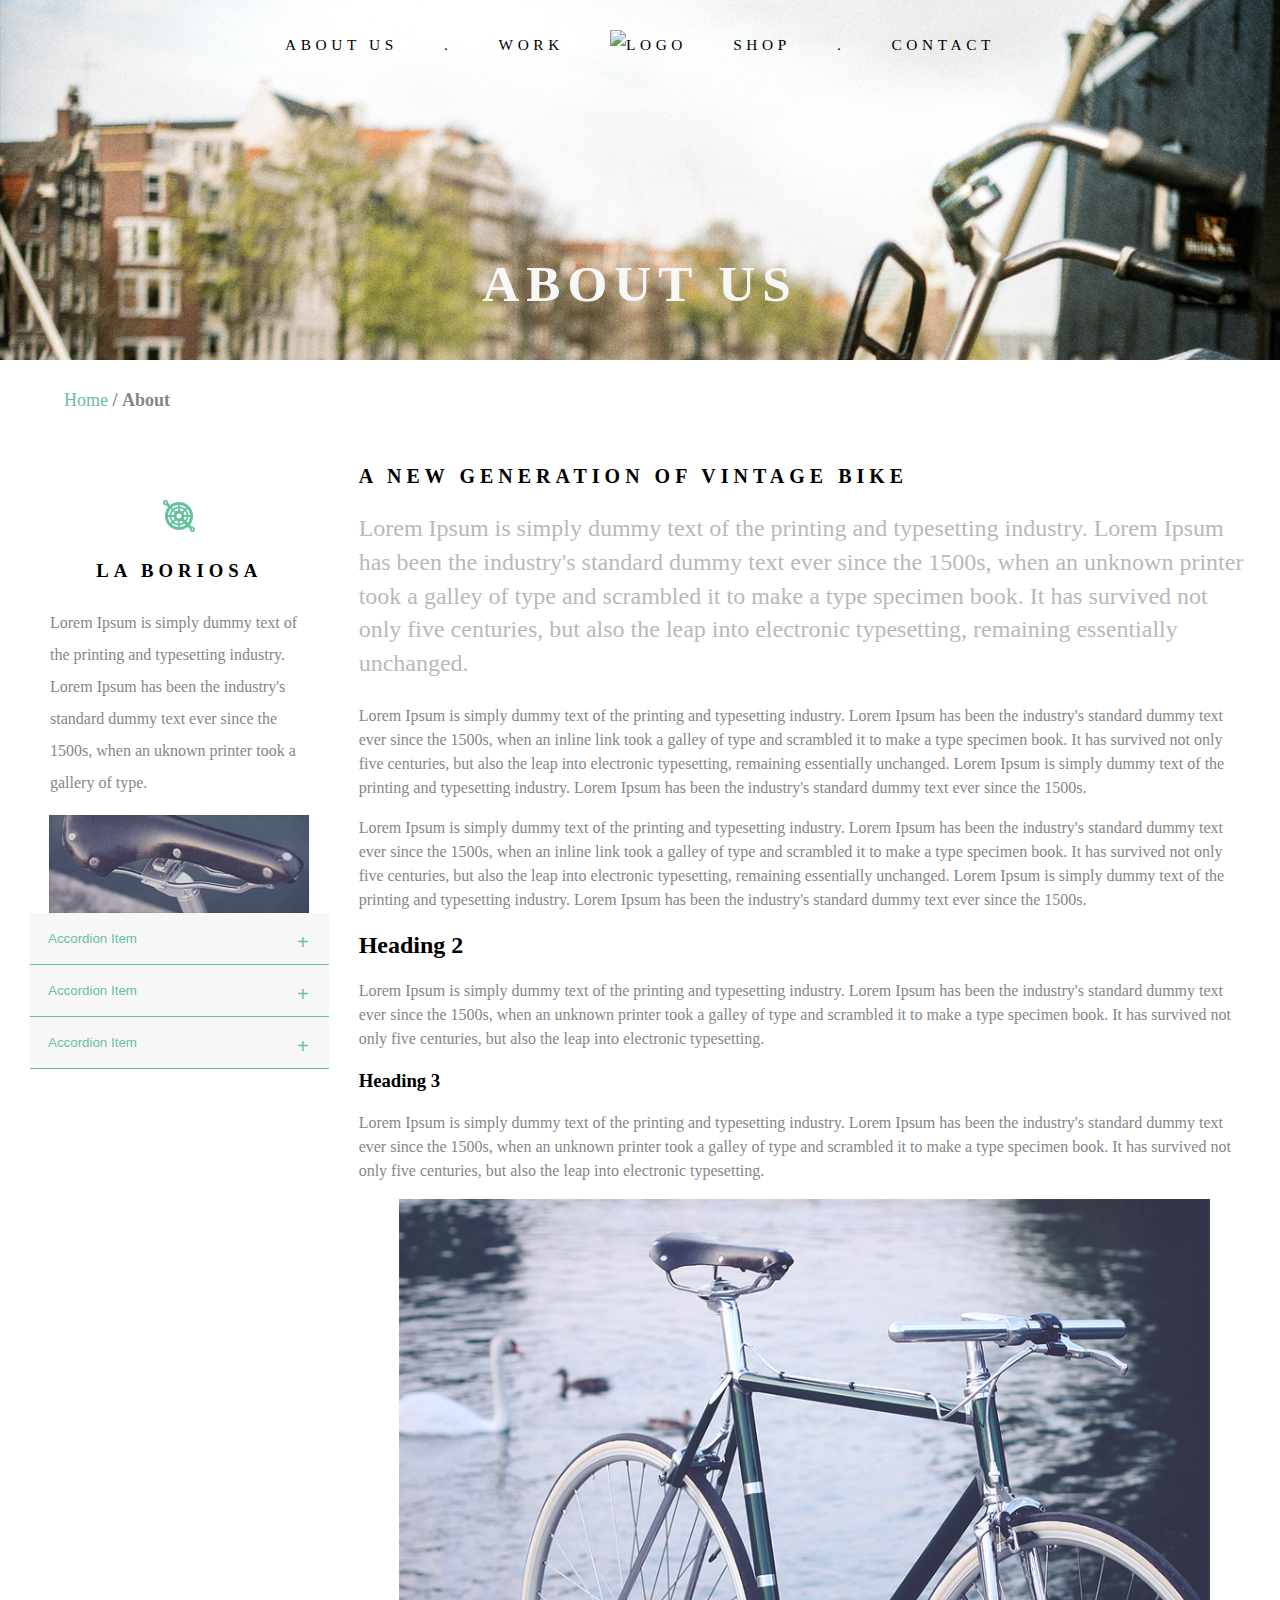
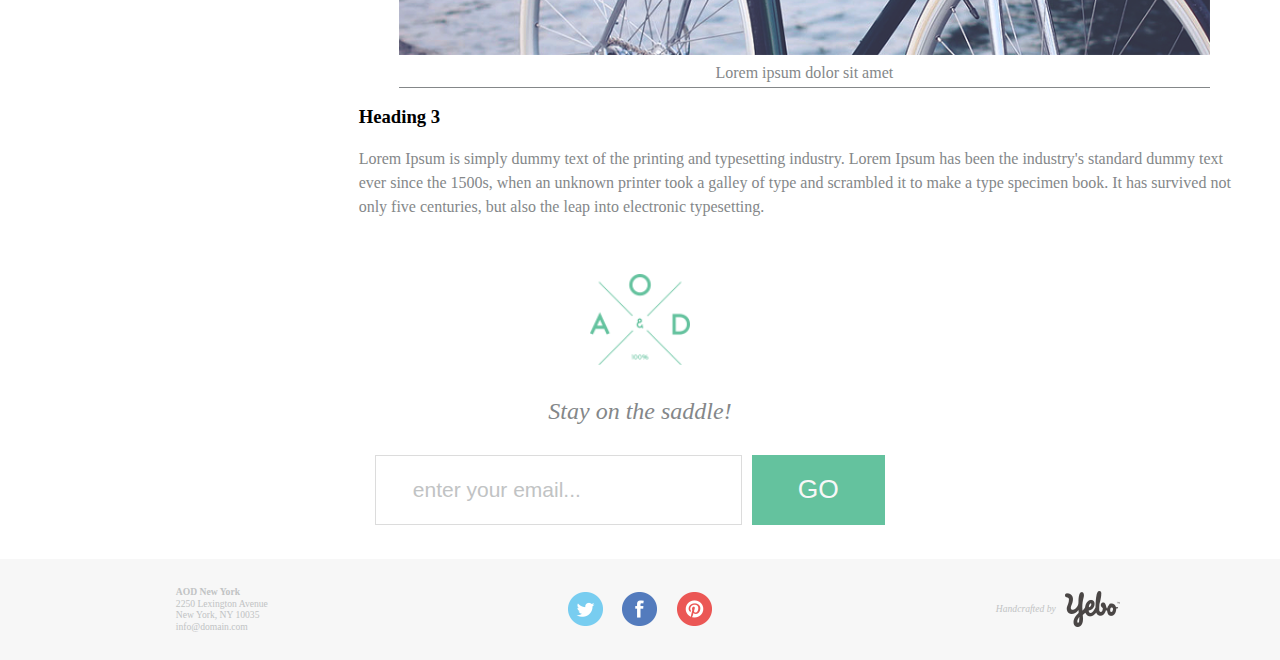
==== html/about.html @ 0d900cdf "about page added" ====
<!DOCTYPE html>
<html lang="en">

<head>
    <meta charset="UTF-8" />
    <meta http-equiv="X-UA-Compatible" content="IE=edge" />
    <meta name="viewport" content="width=device-width, initial-scale=1.0" />
    <link rel="stylesheet" href="../scss/style.css" />
    <title>About Us</title>
</head>

<body>
    <header class="container">
        <div class="navbar-mobile-menu">
            <div class="navbar-logo">
                <img class="img-logo" src="../assets/logo.png " alt="logo " />
            </div>
            <div class="burger-container">
                <span class="burger-nav" onclick="toggleNavbar() "></span>
            </div>
        </div>

        <ul class="navbar-nav">
            <li class="navbar-item">About us</li>
            <li>.</li>
            <li class="navbar-item">Work</li>
            <div class="navbar-logo large-logo">
                <img class="img-logo" src="../assets/logo.png " alt="logo " />
            </div>
            <li class="navbar-item">Shop</li>
            <li>.</li>
            <li class="navbar-item">Contact</li>
        </ul>

        <ul class="navbar-nav mobile" id="menu">
            <li class="navbar-item">About us</li>

            <li class="navbar-item">Work</li>

            <li class="navbar-item">Shop</li>

            <li class="navbar-item">Contact</li>
        </ul>
    </header>

    <section class="hero">
        <img class="navbar-bg" src="/assets/about-hero-banner-mobile.png" srcset="
          /assets/about-hero-banner-mobile.png 480w,
          /assets/about-hero-banner-tablet.png 768w,
          /assets/about-hero-banner.png
        " sizes="(max-width: 480px) 480px, (min-width: 1024px) 1024px" alt="hero background" />
        <h1 class="hero-page-name">ABOUT US</h1>
    </section>

    <div class="breadcrumbs-container">
        <ul class="breadcrumbs">
            <li><a href="home.html">Home </a></li>
            <li>About</li>
        </ul>
    </div>

    <div class="about-container">
        <div class="sidebar-container">
            <div class="sidebar-text">
                <img src="../assets/boriosa-icon.png" alt="boriosa icon" />
                <h3>LA BORIOSA</h3>
                <p>
                    Lorem Ipsum is simply dummy text of the printing and typesetting industry. Lorem Ipsum has been the industry's standard dummy text ever since the 1500s, when an uknown printer took a gallery of type.
                </p>
                <img src="../assets/about-sidebar-img.png" alt="sidebar img" />
            </div>
            <div class="sidebar-accordion">
                <button class="accordion-btn">Accordion Item</button>
                <div class="accordion-text">
                    <p>
                        Lorem Ipsum is simply dummy text of the printing and typesetting industry. Lorem Ipsum has been the industry's standard dummy text ever since the 1500s, when an uknown printer took a gallery of type and scrambled it to make a type specimen book.
                    </p>
                </div>
                <button class="accordion-btn">Accordion Item</button>
                <div class="accordion-text">
                    <p>
                        Lorem Ipsum is simply dummy text of the printing and typesetting industry. Lorem Ipsum has been the industry's standard dummy text ever since the 1500s, when an uknown printer took a gallery of type and scrambled it to make a type specimen book.
                    </p>
                </div>
                <button class="accordion-btn">Accordion Item</button>
                <div class="accordion-text">
                    <p>
                        Lorem Ipsum is simply dummy text of the printing and typesetting industry. Lorem Ipsum has been the industry's standard dummy text ever since the 1500s, when an uknown printer took a gallery of type and scrambled it to make a type specimen book.
                    </p>
                </div>
            </div>
        </div>

        <div class="main-content">
            <div class="main-content-heading">
                <h1>A NEW GENERATION OF VINTAGE BIKE</h1>
                <p>
                    Lorem Ipsum is simply dummy text of the printing and typesetting industry. Lorem Ipsum has been the industry's standard dummy text ever since the 1500s, when an unknown printer took a galley of type and scrambled it to make a type specimen book. It has
                    survived not only five centuries, but also the leap into electronic typesetting, remaining essentially unchanged.
                </p>
            </div>
            <p>
                Lorem Ipsum is simply dummy text of the printing and typesetting industry. Lorem Ipsum has been the industry's standard dummy text ever since the 1500s, when an inline link took a galley of type and scrambled it to make a type specimen book. It has survived
                not only five centuries, but also the leap into electronic typesetting, remaining essentially unchanged. Lorem Ipsum is simply dummy text of the printing and typesetting industry. Lorem Ipsum has been the industry's standard dummy text
                ever since the 1500s.
            </p>
            <p>
                Lorem Ipsum is simply dummy text of the printing and typesetting industry. Lorem Ipsum has been the industry's standard dummy text ever since the 1500s, when an inline link took a galley of type and scrambled it to make a type specimen book. It has survived
                not only five centuries, but also the leap into electronic typesetting, remaining essentially unchanged. Lorem Ipsum is simply dummy text of the printing and typesetting industry. Lorem Ipsum has been the industry's standard dummy text
                ever since the 1500s.
            </p>
            <h2>Heading 2</h2>
            <p>
                Lorem Ipsum is simply dummy text of the printing and typesetting industry. Lorem Ipsum has been the industry's standard dummy text ever since the 1500s, when an unknown printer took a galley of type and scrambled it to make a type specimen book. It has
                survived not only five centuries, but also the leap into electronic typesetting.
            </p>
            <h3>Heading 3</h3>
            <p>
                Lorem Ipsum is simply dummy text of the printing and typesetting industry. Lorem Ipsum has been the industry's standard dummy text ever since the 1500s, when an unknown printer took a galley of type and scrambled it to make a type specimen book. It has
                survived not only five centuries, but also the leap into electronic typesetting.
            </p>
            <figure>
                <img src="../assets/about-text-img.png" alt="bicycle img" />
                <figcaption id="img-caption">Lorem ipsum dolor sit amet</figcaption>
            </figure>
            <h3>Heading 3</h3>
            <p>
                Lorem Ipsum is simply dummy text of the printing and typesetting industry. Lorem Ipsum has been the industry's standard dummy text ever since the 1500s, when an unknown printer took a galley of type and scrambled it to make a type specimen book. It has
                survived not only five centuries, but also the leap into electronic typesetting.
            </p>
        </div>
    </div>

    <div class="subscribe-block">
        <div class="subscribe-block-img">
            <img src="/assets/Logo.png " alt="logo " />
        </div>
        <p>Stay on the saddle!</p>
        <div class="subscribe-block-form">
            <input placeholder="enter your email... " />
            <button>GO</button>
        </div>
    </div>

    <footer class="footer">
        <div class="social-container">
            <img src="/assets/twitter.png " alt="twitter " />
            <img src="/assets/facebook.png " alt="facebook " />
            <img src="/assets/pinterest.png " alt="pinterest " />
        </div>
        <div class="contact-container">
            <p><strong>AOD New York</strong></p>
            <p>2250 Lexington Avenue</p>
            <p>New York, NY 10035</p>
            <p>info@domain.com</p>
        </div>
        <div class="contact-subcontainer">
            <p>Handcrafted by</p>

            <img src="/assets/yebo.png " alt="yebo " />
        </div>
    </footer>

    <script src="../javascript/functions.js "></script>
</body>

</html>
---- scss/style.css ----
@font-face {
  font-family: "Lato-Regular";
  font-weight: normal;
  font-style: normal;
  src: url("../assets/fonts/Lato-Regular.ttf") format("ttf");
}

@font-face {
  font-family: "Lato-Bold";
  font-weight: bold;
  font-style: normal;
  src: url("../assets/fonts/Lato-Bold.ttf") format("ttf");
}

@font-face {
  font-family: "Lato-Light";
  font-weight: lighter;
  src: url("../assets/fonts/Lato-Light.ttf") format("ttf");
}

@font-face {
  font-family: "Lato-Italic";
  font-weight: normal;
  font-style: italic;
  src: url("../assets/fonts/Lato-Italic.ttf") format("ttf");
}

* {
  -webkit-box-sizing: border-box;
          box-sizing: border-box;
}

*::before, *::after {
  -webkit-box-sizing: border-box;
          box-sizing: border-box;
}

html,
body {
  margin: 0;
  padding: 0;
  height: 100%;
  font-family: "Lato";
}

a {
  text-decoration: none;
  color: black;
}

.container {
  position: absolute;
  width: 100%;
  top: 0;
  z-index: 9999;
}

.img-logo {
  padding: 0.5em;
  margin-left: 1.2em;
  height: auto;
  width: 64px;
}

.navbar-mobile-menu {
  display: -webkit-box;
  display: -ms-flexbox;
  display: flex;
  width: 100%;
  height: auto;
  margin: 0;
  -webkit-box-orient: horizontal;
  -webkit-box-direction: normal;
      -ms-flex-direction: row;
          flex-direction: row;
  -webkit-box-align: center;
      -ms-flex-align: center;
          align-items: center;
  -webkit-box-pack: justify;
      -ms-flex-pack: justify;
          justify-content: space-between;
}

.burger-container {
  padding: 2em;
}

.burger-nav {
  position: relative;
  display: inline-block;
  width: 2em;
  height: 1.1em;
  border-top: 0.2em solid #64c29e;
  border-bottom: 0.2em solid #64c29e;
}

.burger-nav:before {
  content: "";
  position: absolute;
  top: 0.25em;
  left: 0px;
  width: 100%;
  border-top: 0.2em solid #64c29e;
}

.navbar-nav {
  display: none;
  list-style-type: none;
  text-transform: uppercase;
  font-family: "Lato", "regular";
  margin: 0;
  line-height: 2em;
  letter-spacing: 0.3em;
  padding: 1em;
  text-align: center;
  background-color: #f7f7f7;
}

@media screen and (min-width: 768px) {
  .navbar-nav {
    display: -webkit-box;
    display: -ms-flexbox;
    display: flex;
    padding: 1em;
    margin: 0 1em;
    background-color: transparent;
    -webkit-box-pack: center;
        -ms-flex-pack: center;
            justify-content: center;
    -webkit-box-align: center;
        -ms-flex-align: center;
            align-items: center;
    -webkit-column-gap: 3em;
            column-gap: 3em;
    font-size: 0.8em;
  }
  .navbar-nav.mobile {
    display: none;
  }
  .navbar-mobile-menu {
    display: none;
  }
  .img-logo {
    margin: 0;
    padding: 0;
  }
  .navbar-menu {
    display: none;
  }
  .navbar-item:hover {
    cursor: pointer;
    color: #64c29e;
  }
}

@media screen and (min-width: 1024px) {
  .navbar-nav {
    display: -webkit-box;
    display: -ms-flexbox;
    display: flex;
    -webkit-box-pack: center;
        -ms-flex-pack: center;
            justify-content: center;
    -webkit-box-align: center;
        -ms-flex-align: center;
            align-items: center;
    justify-items: center;
    width: 100%;
    font-size: 1.2vw;
    margin: 0;
  }
  .navbar-nav.navbar-item {
    width: 3000px;
  }
  .img-logo {
    height: auto;
    width: 94px;
    margin: 15px 0;
  }
}

@media screen and (min-width: 1900px) {
  .navbar-nav {
    display: -webkit-box;
    display: -ms-flexbox;
    display: flex;
    -webkit-box-pack: center;
        -ms-flex-pack: center;
            justify-content: center;
    -webkit-box-align: center;
        -ms-flex-align: center;
            align-items: center;
    justify-items: center;
    width: 100%;
    font-size: 1vw;
  }
  .navbar-nav.navbar-item {
    width: 3000px;
  }
  .navbar-bg {
    height: 100%;
  }
  .img-logo {
    height: auto;
    width: 170px;
    margin: 15px 0;
  }
}

.footer {
  position: relative;
  background-color: #f7f7f7;
  padding: 1em;
  width: 100%;
  display: -webkit-box;
  display: -ms-flexbox;
  display: flex;
  -webkit-box-orient: vertical;
  -webkit-box-direction: normal;
      -ms-flex-direction: column;
          flex-direction: column;
  -webkit-box-align: center;
      -ms-flex-align: center;
          align-items: center;
  justify-items: center;
  color: #c1c3c4;
}

.social-container {
  display: -webkit-box;
  display: -ms-flexbox;
  display: flex;
  -webkit-column-gap: 1.5em;
          column-gap: 1.5em;
  padding: 1em;
}

.social-container img {
  width: 50px;
}

.contact-container {
  text-align: center;
  line-height: 0;
  line-break: loose;
  padding: 1em;
}

.contact-container:first-child {
  font-weight: bold;
  font-size: 1.75em;
}

.contact-subcontainer {
  display: -webkit-box;
  display: -ms-flexbox;
  display: flex;
  padding: 1em;
  -webkit-column-gap: 1em;
          column-gap: 1em;
  -webkit-box-pack: center;
      -ms-flex-pack: center;
          justify-content: center;
  -webkit-box-align: center;
      -ms-flex-align: center;
          align-items: center;
  font-size: 21px;
  font-style: italic;
  line-height: 1.286;
}

.contact-subcontainer img {
  width: 75px;
  height: auto;
}

@media screen and (min-width: 768px) {
  .footer {
    display: -ms-grid;
    display: grid;
    -ms-grid-columns: (minmax(0, 1fr))[3];
        grid-template-columns: repeat(3, minmax(0, 1fr));
    height: auto;
    -webkit-box-pack: justify;
        -ms-flex-pack: justify;
            justify-content: space-between;
  }
  .social-container {
    -ms-grid-column: 2;
    grid-column: 2;
    -webkit-box-pack: center;
        -ms-flex-pack: center;
            justify-content: center;
  }
  .contact-container {
    -ms-grid-column: 1;
    grid-column: 1;
    display: block;
    text-align: left;
    line-height: 0.2;
    font-size: 0.75em;
  }
  .contact-subcontainer {
    display: -webkit-box;
    display: -ms-flexbox;
    display: flex;
    font-size: 0.75em;
    -ms-grid-column: 3;
    grid-column: 3;
    margin: 0 1em;
    -webkit-column-gap: 1em;
            column-gap: 1em;
    -webkit-box-pack: end;
        -ms-flex-pack: end;
            justify-content: flex-end;
  }
}

@media screen and (min-width: 1024px) {
  .footer {
    bottom: 0;
    grid-auto-flow: column;
    font-size: 1vw;
  }
  .social-container {
    -ms-grid-column: 2;
    grid-column: 2;
    -webkit-box-pack: center;
        -ms-flex-pack: center;
            justify-content: center;
  }
  .social-container img {
    width: 35px;
  }
  .contact-subcontainer img {
    width: 55px;
    height: 36px;
  }
}

@media screen and (min-width: 1900px) {
  .social-container img {
    width: 60px;
  }
  .contact-subcontainer img {
    width: 55px;
    height: 36px;
  }
}

.breadcrumbs-container {
  position: relative;
  margin: 0;
}

@media screen and (min-width: 768px) {
  .breadcrumbs-container {
    padding: 1em;
    margin-left: 0;
  }
}

@media screen and (min-width: 1200px) {
  .breadcrumbs-container {
    margin-left: 2em;
  }
}

.breadcrumbs :nth-child(2) {
  font-weight: bold;
}

ul.breadcrumbs {
  margin: 0;
  padding: 10px 16px;
  list-style: none;
}

ul.breadcrumbs li {
  display: inline;
  font-size: 18px;
  color: #848789;
}

ul.breadcrumbs li + li:before {
  color: #848789;
  content: "/\00a0";
}

ul.breadcrumbs li a {
  color: #64c29e;
  text-decoration: none;
}

ul.breadcrumbs li a:hover {
  cursor: pointer;
  text-decoration: underline;
}

.hero {
  position: relative;
}

.navbar-bg {
  position: relative;
  width: 100%;
}

.hero-page-name {
  position: absolute;
  text-align: center;
  padding: 1em;
  z-index: 9999;
  color: #f7f7f7;
  margin: 0;
  bottom: 0;
  left: 0;
  right: 0;
  font-size: 7vw;
  letter-spacing: 7px;
}

@media screen and (min-width: 768px) {
  .hero-page-name {
    font-size: 5vw;
    margin-bottom: 1em;
  }
}

@media screen and (min-width: 1200px) {
  .hero-page-name {
    font-size: 4vw;
    margin: 0;
  }
}

.subscribe-block {
  display: -webkit-box;
  display: -ms-flexbox;
  display: flex;
  -webkit-box-orient: vertical;
  -webkit-box-direction: normal;
      -ms-flex-direction: column;
          flex-direction: column;
  padding: 2.5em;
  -webkit-box-align: center;
      -ms-flex-align: center;
          align-items: center;
  position: relative;
  width: 100%;
  height: auto;
}

.subscribe-block p {
  text-align: center;
  font-size: 2.2em;
  font-weight: normal;
  font-style: italic;
  color: #848789;
  margin-bottom: 0;
}

@media screen and (min-width: 768px) {
  .subscribe-block {
    padding: 1.5em;
  }
  .subscribe-block p {
    font-size: 1.5em;
  }
}

@media screen and (min-width: 1200px) {
  .subscribe-block {
    padding: 1.5em 0;
  }
}

.subscribe-block-img img {
  width: 125px;
  margin-bottom: 10px;
}

@media screen and (min-width: 768px) {
  .subscribe-block-img img {
    margin-bottom: 5px;
    width: 100px;
  }
}

.subscribe-block-form {
  display: -webkit-box;
  display: -ms-flexbox;
  display: flex;
  -webkit-box-orient: vertical;
  -webkit-box-direction: normal;
      -ms-flex-direction: column;
          flex-direction: column;
  width: 100%;
  row-gap: 15px;
}

.subscribe-block-form input {
  border: 1px solid gainsboro;
  padding: 1.25em 0.55em;
  font-size: 1.75em;
  margin-top: 25px;
}

.subscribe-block-form input::-webkit-input-placeholder {
  color: #c1c3c4;
}

.subscribe-block-form input:-ms-input-placeholder {
  color: #c1c3c4;
}

.subscribe-block-form input::-ms-input-placeholder {
  color: #c1c3c4;
}

.subscribe-block-form input::placeholder {
  color: #c1c3c4;
}

.subscribe-block-form button {
  display: block;
  border: none;
  background-color: #64c29e;
  color: #f7f7f7;
  padding: 1em 0;
  font-size: 2.2em;
  text-align: center;
}

@media screen and (min-width: 768px) {
  .subscribe-block-form {
    display: -ms-grid;
    display: grid;
    width: 100%;
    -ms-grid-columns: 70% 30%;
        grid-template-columns: 70% 30%;
    -webkit-box-pack: center;
        -ms-flex-pack: center;
            justify-content: center;
    font-size: 0.75em;
    margin-top: 20px;
  }
  .subscribe-block-form input,
  .subscribe-block-form button {
    padding: 0.75em 1.75em;
    margin: 10px;
  }
  .subscribe-block-form input {
    width: 80%;
    -ms-grid-column-align: end;
        justify-self: end;
  }
  .subscribe-block-form button {
    -ms-grid-column-align: start;
        justify-self: start;
    margin-left: 0;
  }
}

@media screen and (min-width: 1200px) {
  .subscribe-block-form {
    width: 100%;
    -ms-grid-columns: auto auto;
        grid-template-columns: auto auto;
  }
  .subscribe-block-form input {
    width: 100%;
  }
}

.text-block {
  display: -webkit-box;
  display: -ms-flexbox;
  display: flex;
  -webkit-box-orient: vertical;
  -webkit-box-direction: normal;
      -ms-flex-direction: column;
          flex-direction: column;
  -webkit-box-align: center;
      -ms-flex-align: center;
          align-items: center;
  text-align: center;
  padding: 25px 0;
  background-color: #f7f7f7;
}

.text-block img {
  margin: 2px 0;
}

.text-block h3 {
  line-height: 1.3;
  text-transform: uppercase;
  font-size: 18px;
  font-weight: bold;
  letter-spacing: 3px;
  word-spacing: 2px;
  color: #353738;
  margin-top: 25px;
}

.text-block p {
  color: #848789;
  line-height: 1.85;
  padding: 0 10px;
  margin: 0;
}

@media screen and (min-width: 1200px) {
  .text-block {
    font-size: 1.35vw;
  }
  .text-block h3 {
    font-size: 1.35vw;
  }
}

.grid-block {
  display: -webkit-box;
  display: -ms-flexbox;
  display: flex;
  -webkit-box-orient: vertical;
  -webkit-box-direction: normal;
      -ms-flex-direction: column;
          flex-direction: column;
}

.grid-item {
  text-align: center;
  padding: 20px;
}

.grid-item h3 {
  letter-spacing: 2px;
  color: #353738;
}

.grid-item p {
  color: #848789;
  line-height: 1.8;
}

@media screen and (min-width: 768px) {
  .grid-item {
    padding: 0;
    margin-top: 50px;
  }
  .grid-item p {
    padding: 0 20px;
    text-align: justify;
  }
}

@media screen and (min-width: 1200px) {
  .grid-item {
    font-size: 1.35vw;
  }
  .grid-item :first-child {
    width: auto;
    height: auto;
  }
}

.grid-sub-img {
  display: none;
}

.grid-bg {
  position: relative;
  display: -webkit-box;
  display: -ms-flexbox;
  display: flex;
  -webkit-box-pack: center;
      -ms-flex-pack: center;
          justify-content: center;
  -webkit-box-align: center;
      -ms-flex-align: center;
          align-items: center;
  width: 100%;
}

.grid-bg :first-child {
  width: 100%;
  height: -webkit-fit-content;
  height: -moz-fit-content;
  height: fit-content;
}

@media screen and (min-width: 768px) {
  .grid-bg :first-child {
    height: 100%;
  }
}

.grid-bg-logo {
  position: absolute;
  z-index: 99999;
}

#grid-item-large {
  display: none;
}

@media screen and (min-width: 768px) {
  .grid-block-container {
    display: -ms-grid;
    display: grid;
    -ms-grid-columns: 50% 50%;
        grid-template-columns: 50% 50%;
    -ms-grid-rows: 100%;
        grid-template-rows: 100%;
  }
  .grid-sub-img {
    position: relative;
    display: block;
    width: 100%;
  }
  .reversed-grid {
    direction: rtl;
  }
}

@media screen and (min-width: 1200px) {
  .grid-block-container {
    display: -ms-grid;
    display: grid;
    width: 100%;
  }
  .grid-block-container.larger {
    -ms-grid-columns: (minmax(0, 1fr))[3];
        grid-template-columns: repeat(3, minmax(0, 1fr));
    -ms-grid-rows: 100%;
        grid-template-rows: 100%;
  }
  #grid-item-large {
    display: inline;
  }
  #grid-item-large img {
    max-width: 100%;
    max-height: 100%;
  }
}

.swiper-wrapper {
  padding: 10px;
}

.swiper-wrapper h3 {
  font-size: 18px;
  line-height: 1.2;
  word-spacing: 2px;
  letter-spacing: 1.5px;
  color: #353738;
}

.swiper-wrapper h3 p {
  font-weight: lighter;
  color: #848789;
  padding: 0;
  margin: 0;
}

.swiper-pagination {
  background: #f7f7f7;
  padding: 20px;
}

.swiper-pagination-bullet {
  cursor: pointer;
  height: 10px !important;
  width: 10px !important;
  background-color: #f7f7f7 !important;
  border: 1px solid #a9afb3 !important;
  display: inline-block;
  -webkit-transition: background-color 0.6s ease;
  transition: background-color 0.6s ease;
}

.swiper-pagination-bullet-active {
  background-color: #a9afb3 !important;
}

.swiper-slide {
  background: #f7f7f7;
  padding: 40px 20px;
  text-align: center;
}

.swiper-slide p {
  font-size: 20px;
  font-style: italic;
  color: #848789;
  line-height: 1.5;
}

.swiper {
  width: 100%;
}

.store-block-large {
  display: none;
  position: relative;
  width: 100%;
}

.store-block-mobile {
  display: -webkit-box;
  display: -ms-flexbox;
  display: flex;
  position: relative;
  width: 100%;
  -webkit-box-orient: vertical;
  -webkit-box-direction: normal;
      -ms-flex-direction: column;
          flex-direction: column;
  -webkit-box-align: center;
      -ms-flex-align: center;
          align-items: center;
}

@media screen and (min-width: 768px) {
  .store-block-mobile {
    display: none;
  }
}

.store-block-item {
  width: 100%;
}

.store-block-item img {
  max-width: 100%;
}

.store-icon-container {
  display: -webkit-box;
  display: -ms-flexbox;
  display: flex;
  position: relative;
  max-width: 100%;
  max-height: 100%;
  -webkit-box-orient: vertical;
  -webkit-box-direction: normal;
      -ms-flex-direction: column;
          flex-direction: column;
  -webkit-box-pack: center;
      -ms-flex-pack: center;
          justify-content: center;
  -webkit-box-align: center;
      -ms-flex-align: center;
          align-items: center;
  -ms-flex-line-pack: center;
      align-content: center;
}

.store-icon {
  display: -webkit-box;
  display: -ms-flexbox;
  display: flex;
  -webkit-box-orient: vertical;
  -webkit-box-direction: normal;
      -ms-flex-direction: column;
          flex-direction: column;
  -webkit-box-align: center;
      -ms-flex-align: center;
          align-items: center;
  position: absolute;
  z-index: 999999;
  color: #f7f7f7;
  text-align: center;
  text-transform: uppercase;
}

.store-icon p {
  margin: 0;
  padding: 10px;
  letter-spacing: 3px;
}

.bg-overlay {
  position: absolute;
  background-color: #61aa91;
  width: 100%;
  max-width: 100%;
  height: 100%;
  opacity: 80%;
}

.store-button-container {
  display: -webkit-box;
  display: -ms-flexbox;
  display: flex;
  -webkit-box-align: center;
      -ms-flex-align: center;
          align-items: center;
  -webkit-box-pack: center;
      -ms-flex-pack: center;
          justify-content: center;
  max-width: 100%;
  background-color: #282f35;
  padding: 2em 1em;
}

.store-button-container button {
  width: 100%;
  font-family: inherit;
  font-weight: bold;
  text-transform: uppercase;
  letter-spacing: 3px;
  background: transparent;
  color: #f7f7f7;
  border: 1px solid #f7f7f7;
  padding: 15px 20px;
}

@media screen and (min-width: 768px) {
  .store-button-container {
    padding: 4em 1em;
  }
  .store-button-container button {
    width: 50%;
  }
}

@media screen and (min-width: 1200px) {
  .store-button-container {
    width: 100%;
  }
}

@media screen and (min-width: 768px) {
  .store-block-large {
    width: 100%;
  }
  .store-block-large,
  .store-block-large-item,
  .subitem {
    display: -webkit-box;
    display: -ms-flexbox;
    display: flex;
    position: relative;
    max-width: 100%;
  }
  .store-img {
    max-width: 100%;
  }
  .store-block-large {
    -webkit-box-orient: vertical;
    -webkit-box-direction: normal;
        -ms-flex-direction: column;
            flex-direction: column;
  }
  .subitem {
    -webkit-box-orient: vertical;
    -webkit-box-direction: normal;
        -ms-flex-direction: column;
            flex-direction: column;
  }
  .subitem div {
    width: 100%;
    display: -webkit-box;
    display: -ms-flexbox;
    display: flex;
  }
  #two-img-grid {
    display: -ms-grid;
    display: grid;
    -ms-grid-columns: 50% 50%;
        grid-template-columns: 50% 50%;
  }
}

@media screen and (min-width: 1200px) {
  .store-block-large {
    display: -ms-grid;
    display: grid;
    -ms-grid-columns: 50% 50%;
        grid-template-columns: 50% 50%;
  }
}

.sidebar-container {
  display: none;
}

@media screen and (min-width: 768px) {
  .about-container {
    display: -webkit-box;
    display: -ms-flexbox;
    display: flex;
    position: relative;
    -webkit-box-orient: vertical;
    -webkit-box-direction: normal;
        -ms-flex-direction: column;
            flex-direction: column;
    padding: 15px 30px;
    width: 100%;
    -ms-flex-direction: column-reverse;
        flex-direction: column-reverse;
  }
}

@media screen and (min-width: 768px) and (min-width: 1200px) {
  .about-container {
    -webkit-box-orient: horizontal;
    -webkit-box-direction: normal;
        -ms-flex-direction: row;
            flex-direction: row;
  }
}

@media screen and (min-width: 768px) {
  .sidebar-container {
    display: block;
    padding-right: 30px;
  }
  .sidebar-text {
    margin-top: 3em;
  }
  .sidebar-container,
  .sidebar-text {
    display: -webkit-box;
    display: -ms-flexbox;
    display: flex;
    -webkit-box-orient: vertical;
    -webkit-box-direction: normal;
        -ms-flex-direction: column;
            flex-direction: column;
    width: 100%;
  }
  .sidebar-container h3,
  .sidebar-text h3 {
    padding: 0.5em;
    letter-spacing: 5px;
    margin-bottom: 0;
  }
  .sidebar-container p,
  .sidebar-text p {
    color: #848789;
  }
  .sidebar-text {
    display: -webkit-box;
    display: -ms-flexbox;
    display: flex;
    -webkit-box-align: center;
        -ms-flex-align: center;
            align-items: center;
    -webkit-box-pack: center;
        -ms-flex-pack: center;
            justify-content: center;
    text-align: left;
  }
  .sidebar-text p {
    line-height: 2;
    padding: 0 20px;
  }
  .accordion-btn {
    position: relative;
    color: #64c29e;
    width: 100%;
    max-height: 100%;
    cursor: pointer;
    padding: 18px;
    width: 100%;
    text-align: left;
    -webkit-transition: 0.4s;
    transition: 0.4s;
    border: none;
    border-bottom: 1px solid #64c29e;
    background-color: #f7f7f7;
  }
  .accordion-btn:after {
    content: "\002B";
    position: absolute;
    font-size: 20px;
    right: 0;
    padding: 0px 20px;
  }
  .active:after {
    content: "\2212";
    position: absolute;
  }
  .accordion-text {
    padding: 0 18px;
    background-color: #f7f7f7;
    display: none;
    overflow: hidden;
    text-align: left;
    line-height: 1.5;
  }
}

.main-content {
  padding: 10px;
}

.main-content p {
  line-height: 1.5;
  color: #848789;
}

.main-content img {
  max-width: 100%;
}

@media screen and (min-width: 768px) {
  .main-content {
    padding: 0;
  }
}

.main-content-heading h1 {
  font-size: 20px;
  letter-spacing: 5px;
}

.main-content-heading p {
  font-size: 24px;
  color: #b7b9ba;
  line-height: 1.4;
}

#img-caption {
  text-align: center;
  border-bottom: 1px solid #848789;
  color: #848789;
  padding: 5px;
}
/*# sourceMappingURL=style.css.map */
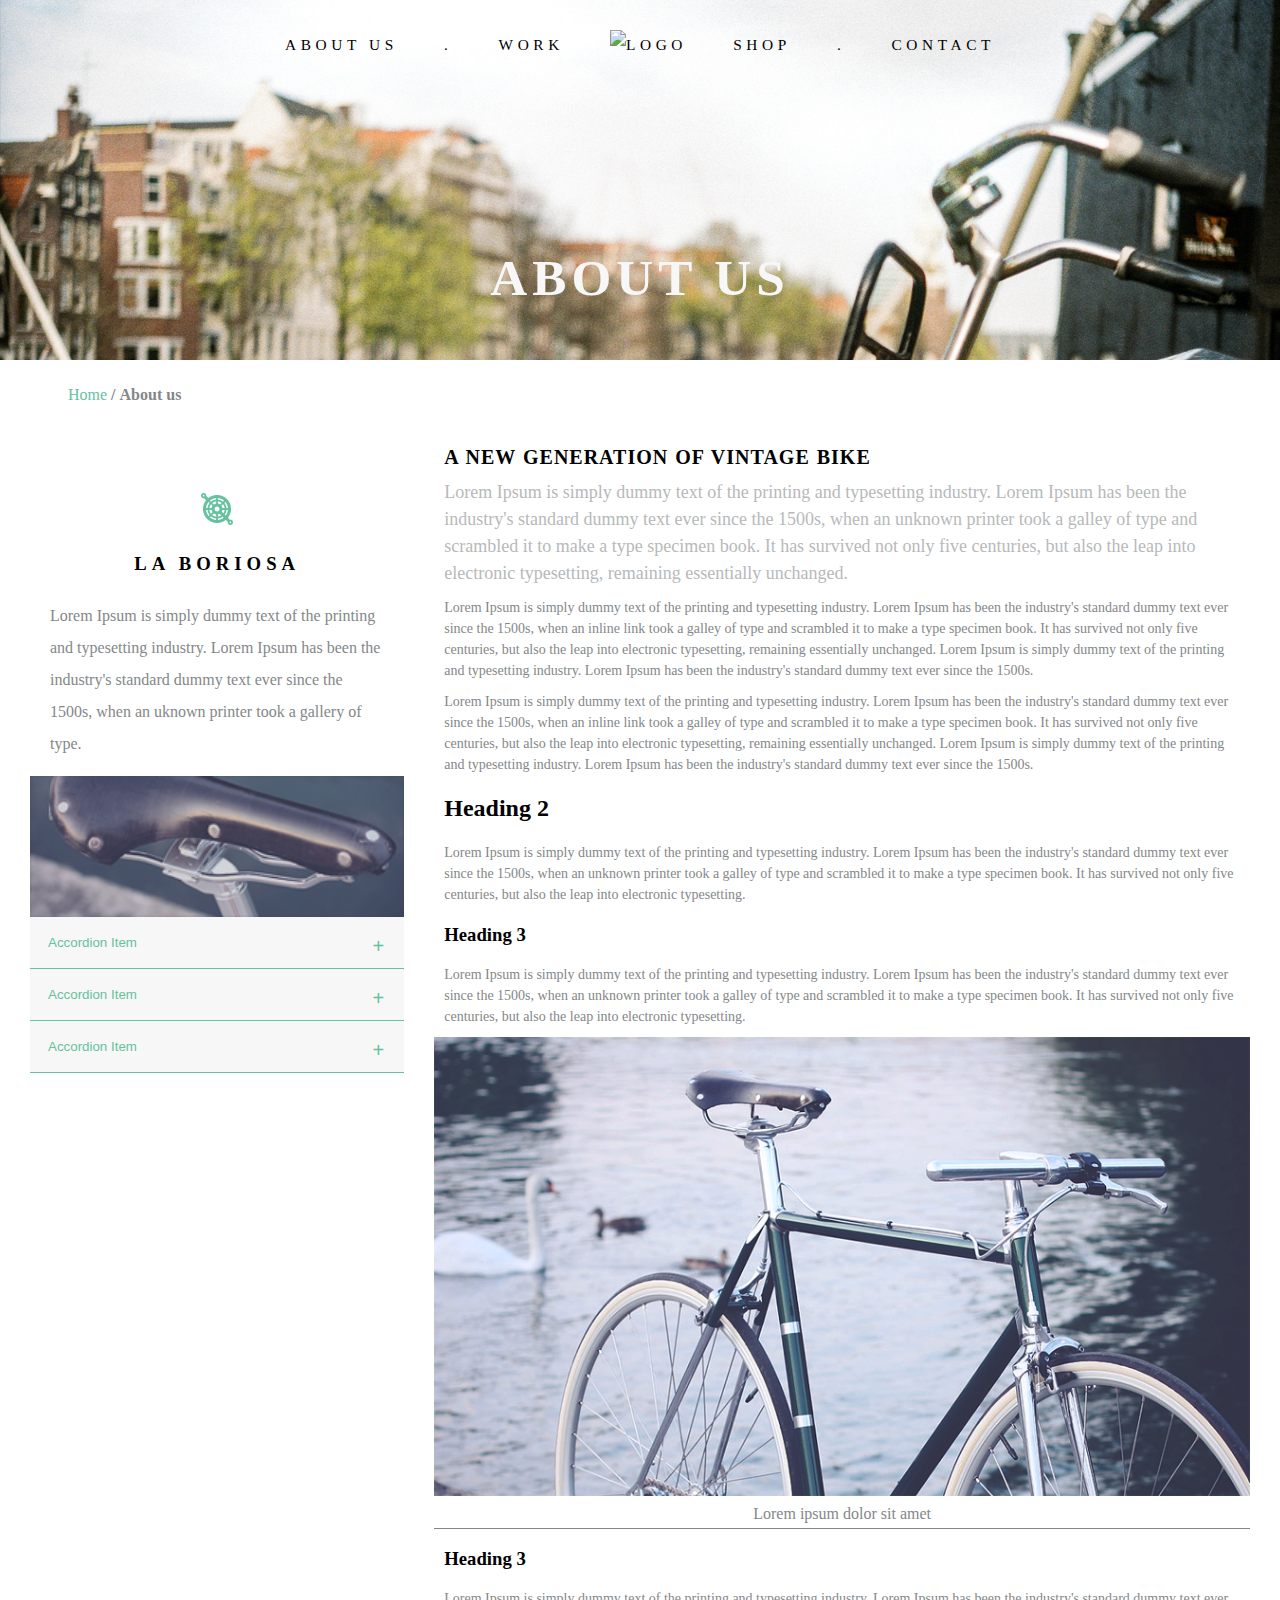
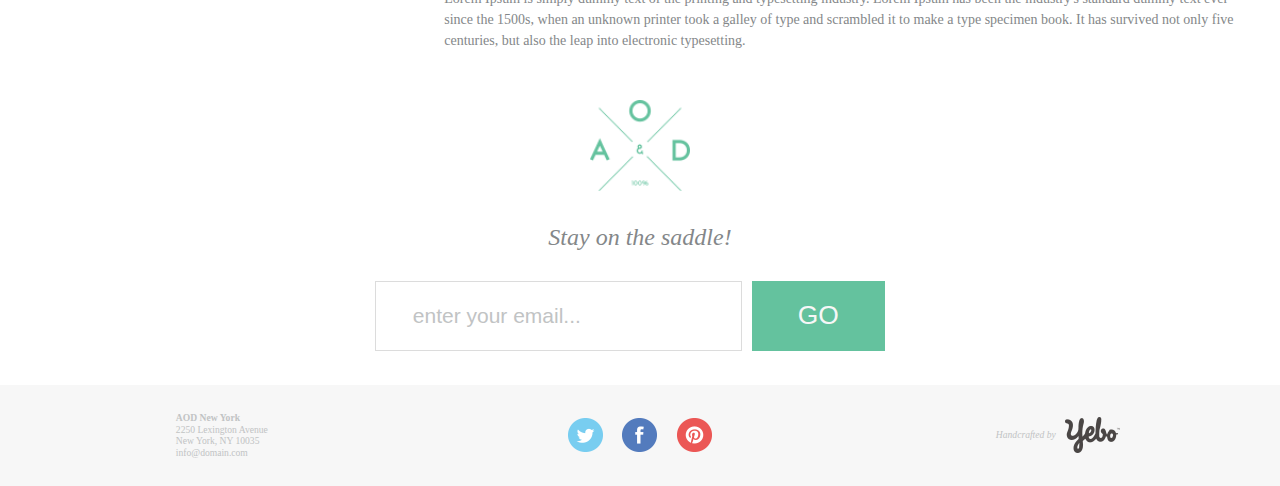
==== commit 8d4d84a4: "work page added" ====
--- a/html/about.html
+++ b/html/about.html
@@ -23,7 +23,7 @@
         <ul class="navbar-nav">
             <li class="navbar-item">About us</li>
             <li>.</li>
-            <li class="navbar-item">Work</li>
+            <li class="navbar-item"><a href="work.html">Work</a></li>
             <div class="navbar-logo large-logo">
                 <img class="img-logo" src="../assets/logo.png " alt="logo " />
             </div>
@@ -35,7 +35,7 @@
         <ul class="navbar-nav mobile" id="menu">
             <li class="navbar-item">About us</li>
 
-            <li class="navbar-item">Work</li>
+            <li class="navbar-item"><a href="work.html">Work</a></li>
 
             <li class="navbar-item">Shop</li>
 
@@ -44,18 +44,16 @@
     </header>
 
     <section class="hero">
-        <img class="navbar-bg" src="/assets/about-hero-banner-mobile.png" srcset="
-          /assets/about-hero-banner-mobile.png 480w,
-          /assets/about-hero-banner-tablet.png 768w,
-          /assets/about-hero-banner.png
-        " sizes="(max-width: 480px) 480px, (min-width: 1024px) 1024px" alt="hero background" />
+        <img class="navbar-bg hero-mobile" src="/assets/about-hero-banner-mobile.png" alt="hero background" />
+        <img class="navbar-bg hero-tablet" src="/assets/about-hero-banner-tablet.png" alt="hero background" />
+        <img class="navbar-bg hero-large" src="/assets/about-hero-banner.png" alt="hero background" />
         <h1 class="hero-page-name">ABOUT US</h1>
     </section>
 
     <div class="breadcrumbs-container">
         <ul class="breadcrumbs">
             <li><a href="home.html">Home </a></li>
-            <li>About</li>
+            <li>About us</li>
         </ul>
     </div>
 
@@ -67,7 +65,7 @@
                 <p>
                     Lorem Ipsum is simply dummy text of the printing and typesetting industry. Lorem Ipsum has been the industry's standard dummy text ever since the 1500s, when an uknown printer took a gallery of type.
                 </p>
-                <img src="../assets/about-sidebar-img.png" alt="sidebar img" />
+                <img id="sidebar-img" src="../assets/about-sidebar-img.png" alt="sidebar img" />
             </div>
             <div class="sidebar-accordion">
                 <button class="accordion-btn">Accordion Item</button>
--- a/scss/style.css
+++ b/scss/style.css
@@ -57,7 +57,8 @@
 
 .img-logo {
   padding: 0.5em;
-  margin-left: 1.2em;
+  margin-bottom: 1em;
+  margin-left: 0.8em;
   height: auto;
   width: 64px;
 }
@@ -82,16 +83,17 @@
 }
 
 .burger-container {
-  padding: 2em;
+  padding: 1em;
+  margin-bottom: 1.1em;
 }
 
 .burger-nav {
   position: relative;
   display: inline-block;
   width: 2em;
-  height: 1.1em;
-  border-top: 0.2em solid #64c29e;
-  border-bottom: 0.2em solid #64c29e;
+  height: 0.9em;
+  border-top: 0.15em solid #64c29e;
+  border-bottom: 0.15em solid #64c29e;
 }
 
 .burger-nav:before {
@@ -100,7 +102,7 @@
   top: 0.25em;
   left: 0px;
   width: 100%;
-  border-top: 0.2em solid #64c29e;
+  border-top: 0.15em solid #64c29e;
 }
 
 .navbar-nav {
@@ -372,13 +374,13 @@
 
 ul.breadcrumbs {
   margin: 0;
-  padding: 10px 16px;
+  padding: 10px 20px;
   list-style: none;
 }
 
 ul.breadcrumbs li {
   display: inline;
-  font-size: 18px;
+  font-size: 16px;
   color: #848789;
 }
 
@@ -404,20 +406,27 @@
 .navbar-bg {
   position: relative;
   width: 100%;
+  height: auto;
+}
+
+.hero-tablet,
+.hero-large {
+  display: none;
 }
 
 .hero-page-name {
   position: absolute;
   text-align: center;
-  padding: 1em;
+  padding: 1em 0;
   z-index: 9999;
   color: #f7f7f7;
   margin: 0;
   bottom: 0;
   left: 0;
   right: 0;
-  font-size: 7vw;
-  letter-spacing: 7px;
+  font-size: 9vw;
+  letter-spacing: 5px;
+  line-height: 1.2;
 }
 
 @media screen and (min-width: 768px) {
@@ -432,6 +441,84 @@
     font-size: 4vw;
     margin: 0;
   }
+}
+
+@media screen and (min-width: 768px) {
+  .hero-tablet {
+    display: block;
+  }
+  .hero-mobile,
+  .hero-large {
+    display: none;
+  }
+}
+
+@media screen and (min-width: 1200px) {
+  .hero-large {
+    display: block;
+  }
+  .hero-mobile,
+  .hero-tablet {
+    display: none;
+  }
+}
+
+.swiper-wrapper h3 {
+  font-size: 18px;
+  line-height: 1.2;
+  word-spacing: 2px;
+  letter-spacing: 1.5px;
+  color: #353738;
+}
+
+.swiper-wrapper h3 p {
+  font-weight: lighter;
+  color: #848789;
+  padding: 0;
+  margin: 0;
+}
+
+.swiper-pagination {
+  background: #f7f7f7;
+  padding: 20px;
+}
+
+.swiper-pagination-bullet {
+  cursor: pointer;
+  height: 10px !important;
+  width: 10px !important;
+  background-color: #f7f7f7 !important;
+  border: 1px solid #a9afb3 !important;
+  display: inline-block;
+  -webkit-transition: background-color 0.6s ease;
+  transition: background-color 0.6s ease;
+}
+
+.swiper-pagination-bullet-active {
+  background-color: #a9afb3 !important;
+}
+
+.swiper-slide {
+  background: #f7f7f7;
+  padding: 40px 10px;
+  text-align: center;
+  margin: 0;
+}
+
+.swiper-slide p {
+  font-size: 20px;
+  font-style: italic;
+  color: #848789;
+  line-height: 1.5;
+}
+
+.swiper-slide img {
+  max-width: 100%;
+}
+
+.swiper {
+  display: block;
+  position: relative;
 }
 
 .subscribe-block {
@@ -585,7 +672,7 @@
       -ms-flex-align: center;
           align-items: center;
   text-align: center;
-  padding: 25px 0;
+  padding: 25px 20px;
   background-color: #f7f7f7;
 }
 
@@ -744,62 +831,6 @@
     max-width: 100%;
     max-height: 100%;
   }
-}
-
-.swiper-wrapper {
-  padding: 10px;
-}
-
-.swiper-wrapper h3 {
-  font-size: 18px;
-  line-height: 1.2;
-  word-spacing: 2px;
-  letter-spacing: 1.5px;
-  color: #353738;
-}
-
-.swiper-wrapper h3 p {
-  font-weight: lighter;
-  color: #848789;
-  padding: 0;
-  margin: 0;
-}
-
-.swiper-pagination {
-  background: #f7f7f7;
-  padding: 20px;
-}
-
-.swiper-pagination-bullet {
-  cursor: pointer;
-  height: 10px !important;
-  width: 10px !important;
-  background-color: #f7f7f7 !important;
-  border: 1px solid #a9afb3 !important;
-  display: inline-block;
-  -webkit-transition: background-color 0.6s ease;
-  transition: background-color 0.6s ease;
-}
-
-.swiper-pagination-bullet-active {
-  background-color: #a9afb3 !important;
-}
-
-.swiper-slide {
-  background: #f7f7f7;
-  padding: 40px 20px;
-  text-align: center;
-}
-
-.swiper-slide p {
-  font-size: 20px;
-  font-style: italic;
-  color: #848789;
-  line-height: 1.5;
-}
-
-.swiper {
-  width: 100%;
 }
 
 .store-block-large {
@@ -984,28 +1015,27 @@
   }
 }
 
-.sidebar-container {
-  display: none;
+.about-container {
+  display: -webkit-box;
+  display: -ms-flexbox;
+  display: flex;
+  position: relative;
+  -webkit-box-orient: vertical;
+  -webkit-box-direction: normal;
+      -ms-flex-direction: column;
+          flex-direction: column;
+  width: 100%;
+  -ms-flex-direction: column-reverse;
+      flex-direction: column-reverse;
 }
 
 @media screen and (min-width: 768px) {
   .about-container {
-    display: -webkit-box;
-    display: -ms-flexbox;
-    display: flex;
-    position: relative;
-    -webkit-box-orient: vertical;
-    -webkit-box-direction: normal;
-        -ms-flex-direction: column;
-            flex-direction: column;
     padding: 15px 30px;
-    width: 100%;
-    -ms-flex-direction: column-reverse;
-        flex-direction: column-reverse;
-  }
-}
-
-@media screen and (min-width: 768px) and (min-width: 1200px) {
+  }
+}
+
+@media screen and (min-width: 1200px) {
   .about-container {
     -webkit-box-orient: horizontal;
     -webkit-box-direction: normal;
@@ -1014,98 +1044,145 @@
   }
 }
 
-@media screen and (min-width: 768px) {
+.sidebar-container {
+  display: block;
+  padding-right: 30px;
+}
+
+@media screen and (min-width: 768px) and (max-width: 1199px) {
   .sidebar-container {
-    display: block;
-    padding-right: 30px;
-  }
-  .sidebar-text {
-    margin-top: 3em;
-  }
-  .sidebar-container,
-  .sidebar-text {
     display: -webkit-box;
     display: -ms-flexbox;
     display: flex;
-    -webkit-box-orient: vertical;
-    -webkit-box-direction: normal;
-        -ms-flex-direction: column;
-            flex-direction: column;
+  }
+}
+
+.sidebar-text {
+  display: -webkit-box;
+  display: -ms-flexbox;
+  display: flex;
+  -webkit-box-orient: vertical;
+  -webkit-box-direction: normal;
+      -ms-flex-direction: column;
+          flex-direction: column;
+  margin-top: 3em;
+}
+
+.sidebar-container,
+.sidebar-text {
+  position: relative;
+  max-width: 100%;
+}
+
+.sidebar-container h3,
+.sidebar-text h3 {
+  padding: 0.5em;
+  letter-spacing: 5px;
+  margin-bottom: 0;
+}
+
+.sidebar-container p,
+.sidebar-text p {
+  color: #848789;
+}
+
+.sidebar-text {
+  display: -webkit-box;
+  display: -ms-flexbox;
+  display: flex;
+  -webkit-box-align: center;
+      -ms-flex-align: center;
+          align-items: center;
+  -webkit-box-pack: center;
+      -ms-flex-pack: center;
+          justify-content: center;
+  text-align: center;
+}
+
+.sidebar-text p {
+  line-height: 2;
+  padding: 0 20px;
+}
+
+@media screen and (min-width: 768px) {
+  .sidebar-text {
+    text-align: left;
+  }
+}
+
+.accordion-btn {
+  position: relative;
+  color: #64c29e;
+  width: 100%;
+  max-height: 100%;
+  cursor: pointer;
+  padding: 18px;
+  width: 100%;
+  text-align: left;
+  -webkit-transition: 0.4s;
+  transition: 0.4s;
+  border: none;
+  border-bottom: 1px solid #64c29e;
+  background-color: #f7f7f7;
+}
+
+.accordion-btn:after {
+  content: "\002B";
+  position: absolute;
+  font-size: 20px;
+  right: 0;
+  padding: 0px 20px;
+}
+
+.active:after {
+  content: "\2212";
+  position: absolute;
+}
+
+.accordion-text {
+  padding: 0 18px;
+  background-color: #f7f7f7;
+  display: none;
+  overflow: hidden;
+  text-align: left;
+  line-height: 1.5;
+}
+
+@media screen and (min-width: 768px) {
+  .sidebar-accordion {
+    position: relative;
     width: 100%;
   }
-  .sidebar-container h3,
-  .sidebar-text h3 {
-    padding: 0.5em;
-    letter-spacing: 5px;
-    margin-bottom: 0;
-  }
-  .sidebar-container p,
-  .sidebar-text p {
-    color: #848789;
-  }
-  .sidebar-text {
-    display: -webkit-box;
-    display: -ms-flexbox;
-    display: flex;
-    -webkit-box-align: center;
-        -ms-flex-align: center;
-            align-items: center;
-    -webkit-box-pack: center;
-        -ms-flex-pack: center;
-            justify-content: center;
-    text-align: left;
-  }
-  .sidebar-text p {
-    line-height: 2;
-    padding: 0 20px;
-  }
-  .accordion-btn {
-    position: relative;
-    color: #64c29e;
+  #sidebar-img {
     width: 100%;
-    max-height: 100%;
-    cursor: pointer;
-    padding: 18px;
-    width: 100%;
-    text-align: left;
-    -webkit-transition: 0.4s;
-    transition: 0.4s;
-    border: none;
-    border-bottom: 1px solid #64c29e;
-    background-color: #f7f7f7;
-  }
-  .accordion-btn:after {
-    content: "\002B";
-    position: absolute;
-    font-size: 20px;
-    right: 0;
-    padding: 0px 20px;
-  }
-  .active:after {
-    content: "\2212";
-    position: absolute;
-  }
-  .accordion-text {
-    padding: 0 18px;
-    background-color: #f7f7f7;
-    display: none;
-    overflow: hidden;
-    text-align: left;
-    line-height: 1.5;
   }
 }
 
 .main-content {
-  padding: 10px;
+  padding: 5px 10px;
+  max-width: 100%;
+  margin: 0;
+}
+
+.main-content h1,
+.main-content h2,
+.main-content h3,
+.main-content p {
+  padding: 0 10px;
 }
 
 .main-content p {
   line-height: 1.5;
   color: #848789;
-}
-
-.main-content img {
+  font-size: 14px;
+  margin: 10px 0;
+}
+
+.main-content img,
+.main-content figure {
   max-width: 100%;
+  padding: 0;
+  margin: 0;
 }
 
 @media screen and (min-width: 768px) {
@@ -1116,13 +1193,21 @@
 
 .main-content-heading h1 {
   font-size: 20px;
-  letter-spacing: 5px;
+  line-height: 1.2;
+  margin: 0;
+  letter-spacing: 1px;
+  word-spacing: 1px;
 }
 
 .main-content-heading p {
-  font-size: 24px;
+  font-size: 18px;
   color: #b7b9ba;
-  line-height: 1.4;
+}
+
+@media screen and (min-width: 768px) {
+  .main-content-heading {
+    font-size: 24px;
+  }
 }
 
 #img-caption {
@@ -1131,4 +1216,82 @@
   color: #848789;
   padding: 5px;
 }
+
+.cta-box-container {
+  position: relative;
+  display: -webkit-box;
+  display: -ms-flexbox;
+  display: flex;
+  -webkit-box-orient: vertical;
+  -webkit-box-direction: normal;
+      -ms-flex-direction: column;
+          flex-direction: column;
+  width: 100%;
+}
+
+@media screen and (min-width: 768px) {
+  .cta-box-container {
+    -webkit-box-orient: horizontal;
+    -webkit-box-direction: normal;
+        -ms-flex-direction: row;
+            flex-direction: row;
+  }
+}
+
+@media screen and (min-width: 1200px) {
+  .cta-box-container {
+    padding: 0 60px;
+  }
+}
+
+.cta-item {
+  position: relative;
+  display: -webkit-box;
+  display: -ms-flexbox;
+  display: flex;
+}
+
+.cta-item p {
+  position: absolute;
+  z-index: 99;
+  color: #f7f7f7;
+  bottom: 0;
+  padding: 0 20px;
+  font-size: 18px;
+  line-height: 1.2;
+  opacity: 80%;
+}
+
+@media screen and (min-width: 768px) {
+  .cta-item p {
+    font-size: 24px;
+  }
+}
+
+.cta-item img {
+  max-width: 100%;
+}
+
+.overlay {
+  position: absolute;
+  background: -webkit-gradient(linear, left top, left bottom, from(transparent), to(black));
+  background: linear-gradient(to bottom, transparent 0%, black 100%);
+  width: 100%;
+  max-width: 100%;
+  height: 100%;
+  z-index: 9;
+  -webkit-transition: ease-in-out 0.1s;
+  transition: ease-in-out 0.1s;
+}
+
+.overlay:hover {
+  background: black;
+  opacity: 80%;
+  cursor: pointer;
+  caret-color: #64c29e;
+}
+
+.work-text-block {
+  margin: 30px auto;
+}
 /*# sourceMappingURL=style.css.map */